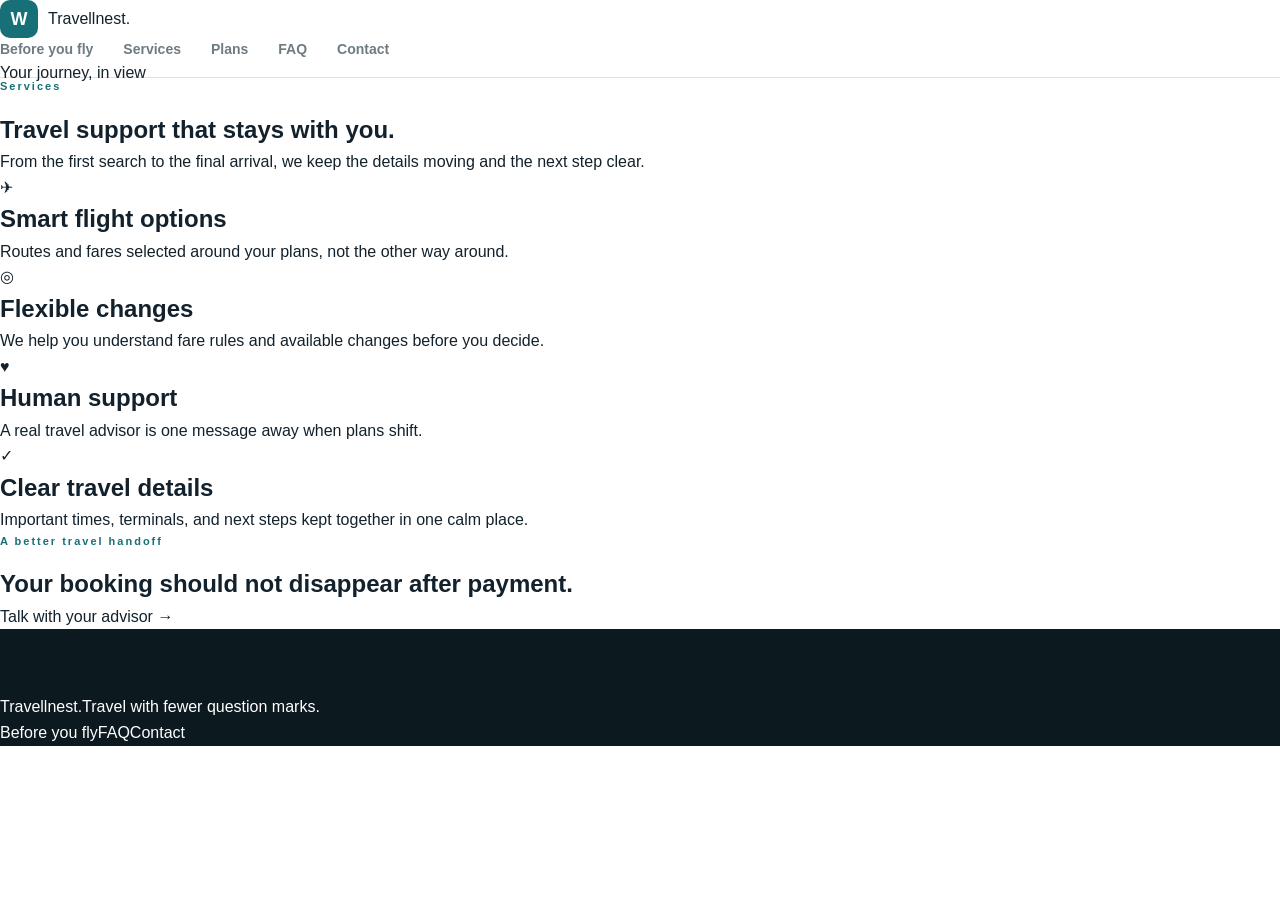
==== services.html @ ff6197b3 "TravelNest website" ====
<!DOCTYPE html>
<html lang="en"><head><meta charset="UTF-8" /><meta name="viewport" content="width=device-width, initial-scale=1.0" /><meta name="description" content="Travel support services from Travellnest." /><title>Services | Travellnest</title><link rel="preconnect" href="https://fonts.googleapis.com" /><link rel="preconnect" href="https://fonts.gstatic.com" crossorigin /><link href="https://fonts.googleapis.com/css2?family=DM+Mono:wght@400;500&family=Manrope:wght@400;500;600;700;800&display=swap" rel="stylesheet" /><link rel="stylesheet" href="style.css" /></head>
<body class="inner-page"><header class="site-header"><a class="brand" href="index.html"><span class="brand-mark">W</span><span>Travellnest<span class="brand-dot">.</span></span></a><nav class="header-nav" aria-label="Main navigation"><a href="check-in.html">Before you fly</a><a href="services.html">Services</a><a href="pricing.html">Plans</a><a href="faq.html">FAQ</a><a href="contact.html">Contact</a></nav><div class="header-note"><span class="live-dot"></span> Your journey, in view</div></header><main><section class="inner-hero section-shell"><p class="eyebrow dark-eyebrow">Services</p><h1>Travel support that stays with you.</h1><p>From the first search to the final arrival, we keep the details moving and the next step clear.</p></section><section class="service-page-grid section-shell"><article><span class="service-icon">&#9992;</span><h2>Smart flight options</h2><p>Routes and fares selected around your plans, not the other way around.</p></article><article><span class="service-icon">&#9678;</span><h2>Flexible changes</h2><p>We help you understand fare rules and available changes before you decide.</p></article><article><span class="service-icon">&#9829;</span><h2>Human support</h2><p>A real travel advisor is one message away when plans shift.</p></article><article><span class="service-icon">&#10003;</span><h2>Clear travel details</h2><p>Important times, terminals, and next steps kept together in one calm place.</p></article></section><section class="deep-callout"><div class="section-shell"><p class="eyebrow">A better travel handoff</p><h2>Your booking should not disappear after payment.</h2><a class="text-link" href="contact.html">Talk with your advisor <span>&#8594;</span></a></div></section></main><footer class="site-footer section-shell"><span>Travellnest<span class="brand-dot">.</span></span><span>Travel with fewer question marks.</span><nav><a href="check-in.html">Before you fly</a><a href="faq.html">FAQ</a><a href="contact.html">Contact</a></nav></footer></body></html>
---- style.css ----
/* =========================================================
ROOT
========================================================= */

:root {

--ink: #12212b;
--ink-light: #263943;
--muted: #6d7b83;

--paper: #ffffff;
--cream: #f6f3ed;
--soft: #eef3f4;

--line: #dce3e5;

--teal: #176f78;
--teal-dark: #10535b;
--teal-light: #dceff0;

--coral: #d96850;
--yellow: #e9c76b;

--green: #27805e;
--green-light: #e2f3eb;

--red: #b94d43;
--red-light: #f9e7e5;

--white: #ffffff;

--shadow:
0 20px 60px rgba(18, 33, 43, 0.08);

--radius: 18px;

}


/* =========================================================
RESET
========================================================= */

* {

box-sizing: border-box;

margin: 0;

padding: 0;

}


html {

scroll-behavior: smooth;

}


body {

font-family:
Arial,
Helvetica,
sans-serif;

color: var(--ink);

background: var(--paper);

line-height: 1.6;

}


img {

max-width: 100%;

display: block;

}


a {

color: inherit;

text-decoration: none;

}


button,
input {

font: inherit;

}


/* =========================================================
CONTAINER
========================================================= */

.container {

width: min(
1180px,
calc(100% - 40px)
);

margin: 0 auto;

}


/* =========================================================
HEADER
========================================================= */

.site-header {

height: 78px;

background: rgba(255, 255, 255, 0.96);

border-bottom: 1px solid var(--line);

position: sticky;

top: 0;

z-index: 100;

}


.header-inner {

height: 100%;

display: flex;

align-items: center;

justify-content: space-between;

gap: 30px;

position: relative;

}


.brand {

display: inline-flex;

align-items: center;

gap: 10px;

flex-shrink: 0;

}


.brand-mark {

width: 38px;

height: 38px;

display: flex;

align-items: center;

justify-content: center;

background: var(--teal);

color: var(--white);

font-size: 18px;

font-weight: 700;

border-radius: 10px;

}


.brand-text {

font-size: 18px;

font-weight: 700;

letter-spacing: -0.3px;

}


.header-nav {

display: flex;

align-items: center;

gap: 30px;

}


.header-nav a {

color: var(--muted);

font-size: 14px;

font-weight: 600;

transition: 0.2s ease;

}


.header-nav a:hover,
.header-nav a.active {

color: var(--teal);

}


.header-button {

background: var(--ink);

color: var(--white);

padding: 11px 18px;

border-radius: 9px;

font-size: 13px;

font-weight: 700;

transition: 0.2s ease;

}


.header-button:hover {

background: var(--teal);

}


/* =========================================================
MOBILE MENU BUTTON
========================================================= */

.mobile-menu-button {

display: none;

width: 42px;

height: 42px;

padding: 8px;

border: 1px solid var(--line);

border-radius: 10px;

background: var(--white);

align-items: center;

justify-content: center;

flex-direction: column;

gap: 5px;

cursor: pointer;

}


.mobile-menu-button span {

display: block;

width: 20px;

height: 2px;

border-radius: 2px;

background: var(--ink);

}


/* =========================================================
AIRPLANE BACKGROUND SECTIONS
========================================================= */

.airplane-bg {

position: relative;

background-size: cover;

background-position: center;

background-repeat: no-repeat;

overflow: hidden;

}


.airplane-bg::before {

content: "";

position: absolute;

inset: 0;

background:
rgba(255, 255, 255, 0.78);

z-index: 0;

}


.airplane-bg > .container {

position: relative;

z-index: 1;

}


.airplane-1 {

background-image:
url("imgs/airplane 1.png");

}


.airplane-2 {

background-image:
url("imgs/airplane 2.png");

}


.airplane-3 {

background-image:
url("imgs/airplane 3.png");

}


/* =========================================================
HERO
========================================================= */

.hero {

position: relative;

overflow: hidden;

background:
linear-gradient(
135deg,
rgba(237, 245, 245, 0.88) 0%,
rgba(248, 245, 239, 0.86) 60%,
rgba(244, 235, 228, 0.88) 100%
);

padding: 100px 0 90px;

}


.hero::before {

content: "";

position: absolute;

width: 500px;

height: 500px;

border-radius: 50%;

background:
rgba(23, 111, 120, 0.07);

right: -180px;

top: -180px;

}


.hero::after {

content: "";

position: absolute;

width: 300px;

height: 300px;

border-radius: 50%;

background:
rgba(217, 104, 80, 0.06);

left: -130px;

bottom: -150px;

}


.hero-grid {

display: grid;

grid-template-columns:
1.05fr
0.95fr;

align-items: center;

gap: 80px;

position: relative;

z-index: 2;

}


.eyebrow {

color: var(--teal);

font-size: 11px;

font-weight: 800;

letter-spacing: 2px;

margin-bottom: 15px;

}


.hero h1 {

max-width: 680px;

font-size: clamp(
48px,
6vw,
76px
);

line-height: 0.98;

letter-spacing: -3px;

font-weight: 800;

}


.hero h1 span {

color: var(--teal);

display: block;

}


.hero-description {

max-width: 570px;

color: var(--muted);

font-size: 17px;

margin-top: 26px;

}


/* =========================================================
TRACKING FORM
========================================================= */

.tracking-form {

margin-top: 35px;

max-width: 650px;

}


.tracking-form label {

display: block;

font-size: 12px;

font-weight: 800;

margin-bottom: 9px;

}


.tracking-input-row {

display: flex;

gap: 10px;

}


.tracking-input-row input {

flex: 1;

min-width: 0;

height: 56px;

padding: 0 17px;

border: 1px solid var(--line);

border-radius: 10px;

background: var(--white);

color: var(--ink);

outline: none;

box-shadow:
0 8px 25px rgba(18, 33, 43, 0.05);

}


.tracking-input-row input:focus {

border-color: var(--teal);

}


.tracking-input-row button {

height: 56px;

border: 0;

border-radius: 10px;

padding: 0 25px;

background: var(--teal);

color: var(--white);

font-weight: 700;

cursor: pointer;

transition: 0.2s ease;

}


.tracking-input-row button:hover {

background: var(--teal-dark);

}


.tracking-input-row button:disabled {

opacity: 0.6;

cursor: not-allowed;

}


.tracking-hint {

color: var(--muted);

font-size: 12px;

margin-top: 9px;

}


.tracking-message {

min-height: 20px;

margin-top: 8px;

font-size: 13px;

color: var(--red);

}


/* =========================================================
HERO VISUAL
========================================================= */

.hero-visual {

display: flex;

justify-content: center;

}


.hero-card {

width: min(
100%,
460px
);

background: var(--ink);

color: var(--white);

padding: 30px;

border-radius: 22px;

box-shadow:
0 30px 70px rgba(18, 33, 43, 0.2);

transform: rotate(2deg);

}


.hero-card-top {

display: flex;

justify-content: space-between;

align-items: center;

color: #b8c8cd;

font-size: 10px;

letter-spacing: 1.5px;

font-weight: 700;

}


.status-dot {

width: 9px;

height: 9px;

border-radius: 50%;

background: #57b98c;

box-shadow:
0 0 0 5px rgba(87, 185, 140, 0.12);

}


.hero-route {

display: grid;

grid-template-columns:
1fr
1.4fr
1fr;

align-items: center;

gap: 15px;

margin: 70px 0;

}


.hero-airport {

display: flex;

flex-direction: column;

}


.hero-airport:last-child {

text-align: right;

}


.hero-airport strong {

font-size: 36px;

line-height: 1;

}


.hero-airport span {

color: #94a7ad;

font-size: 11px;

margin-top: 8px;

}


.hero-plane {

display: flex;

flex-direction: column;

align-items: center;

gap: 9px;

}


.hero-plane span {

font-size: 22px;

}


.hero-line {

width: 100%;

height: 1px;

background:
repeating-linear-gradient(
to right,
#71858b 0,
#71858b 6px,
transparent 6px,
transparent 12px
);

}


.hero-card-footer {

display: flex;

justify-content: space-between;

color: #9eb0b5;

border-top:
1px solid rgba(255,255,255,0.12);

padding-top: 18px;

font-size: 11px;

}


/* =========================================================
QUICK SECTION
========================================================= */

.quick-section {

padding: 30px 0;

background: var(--white);

}


.quick-grid {

display: grid;

grid-template-columns:
repeat(3, 1fr);

gap: 16px;

}


.quick-card {

display: flex;

align-items: flex-start;

gap: 17px;

padding: 24px;

border: 1px solid var(--line);

border-radius: 14px;

background: var(--white);

transition: 0.2s ease;

}


.quick-card:hover {

transform: translateY(-3px);

border-color: var(--teal);

box-shadow: var(--shadow);

}


.quick-icon {

width: 43px;

height: 43px;

flex-shrink: 0;

border-radius: 11px;

display: flex;

align-items: center;

justify-content: center;

background: var(--teal-light);

color: var(--teal);

font-weight: 800;

}


.quick-card h3 {

font-size: 15px;

margin-bottom: 4px;

}


.quick-card p {

color: var(--muted);

font-size: 12px;

line-height: 1.5;

}


/* =========================================================
GENERAL SECTIONS
========================================================= */

.tracking-section,
.before-section,
.services-section,
.journey-info-section,
.faq-section,
.contact-section {

padding: 100px 0;

}


.section-heading {

max-width: 700px;

margin-bottom: 45px;

}


.section-heading.centered {

text-align: center;

margin-left: auto;

margin-right: auto;

}


.section-heading h2 {

font-size: clamp(
34px,
4vw,
50px
);

line-height: 1.05;

letter-spacing: -1.8px;

}


.section-heading p {

color: var(--muted);

margin-top: 15px;

font-size: 15px;

}


/* =========================================================
EMPTY TRACKING
========================================================= */

.tracking-empty {

padding: 75px 30px;

border: 1px dashed #cbd7da;

border-radius: var(--radius);

text-align: center;

background: #fafcfc;

}


.empty-icon {

width: 60px;

height: 60px;

margin: 0 auto 18px;

border-radius: 50%;

background: var(--teal-light);

color: var(--teal);

display: flex;

align-items: center;

justify-content: center;

font-size: 23px;

}


.tracking-empty h3 {

font-size: 22px;

}


.tracking-empty p {

max-width: 430px;

margin: 8px auto 18px;

color: var(--muted);

font-size: 14px;

}


.tracking-empty a {

color: var(--teal);

font-size: 13px;

font-weight: 700;

}


/* =========================================================
FLIGHT RESULT
========================================================= */

.flight-result {

border: 1px solid var(--line);

border-radius: 20px;

overflow: hidden;

background: var(--white);

box-shadow: var(--shadow);

}


.hidden {

display: none !important;

}


.flight-result-header {

padding: 30px;

display: flex;

align-items: center;

justify-content: space-between;

gap: 25px;

background: var(--ink);

color: var(--white);

}


.result-label {

display: block;

color: var(--teal);

font-size: 10px;

letter-spacing: 1.7px;

font-weight: 800;

margin-bottom: 7px;

}


.flight-result-header .result-label {

color: #9bc5c9;

}


.flight-result-header h3 {

font-size: 25px;

}


.flight-result-header p {

color: #93a8ae;

font-size: 12px;

margin-top: 3px;

}


.flight-status {

padding: 9px 15px;

border-radius: 50px;

background: rgba(255,255,255,0.1);

color: #c7dbde;

font-size: 11px;

font-weight: 800;

text-transform: uppercase;

letter-spacing: 0.8px;

}


/* =========================================================
ROUTE CARD
========================================================= */

.flight-route-card {

display: grid;

grid-template-columns:
1fr
1.3fr
1fr;

align-items: center;

gap: 25px;

padding: 45px 35px;

border-bottom: 1px solid var(--line);

}


.route-location {

display: flex;

flex-direction: column;

}


.route-location-right {

text-align: right;

}


.route-label {

color: var(--muted);

font-size: 10px;

font-weight: 800;

letter-spacing: 1.5px;

margin-bottom: 5px;

}


.route-location strong {

font-size: 32px;

line-height: 1;

}


.route-location span:last-child {

color: var(--muted);

font-size: 12px;

margin-top: 8px;

}


.route-middle {

text-align: center;

}


.route-line {

position: relative;

height: 30px;

display: flex;

align-items: center;

}


.route-line::before {

content: "";

position: absolute;

left: 0;

right: 0;

height: 1px;

background:
repeating-linear-gradient(
to right,
#a9b7bb 0,
#a9b7bb 6px,
transparent 6px,
transparent 12px
);

}


.route-plane {

position: relative;

z-index: 1;

background: var(--white);

padding: 0 10px;

font-size: 19px;

}


.route-middle > span:last-child {

color: var(--muted);

font-size: 11px;

font-weight: 700;

}


/* =========================================================
FLIGHT INFORMATION
========================================================= */

.flight-information {

display: grid;

grid-template-columns:
repeat(4, 1fr);

border-bottom: 1px solid var(--line);

}


.information-item {

padding: 23px 25px;

border-right: 1px solid var(--line);

border-bottom: 1px solid var(--line);

}


.information-item:nth-child(4n) {

border-right: 0;

}


.information-item span {

display: block;

color: var(--muted);

font-size: 10px;

text-transform: uppercase;

letter-spacing: 1px;

margin-bottom: 5px;

}


.information-item strong {

display: block;

font-size: 14px;

word-break: break-word;

}


/* =========================================================
JOURNEY
========================================================= */

.journey-section {

padding: 35px;

border-bottom: 1px solid var(--line);

}


.journey-heading {

display: flex;

justify-content: space-between;

align-items: flex-end;

gap: 20px;

margin-bottom: 35px;

}


.journey-heading h3 {

font-size: 22px;

}


.journey-heading > span {

color: var(--muted);

font-size: 11px;

}


.journey-progress {

position: relative;

display: grid;

grid-template-columns:
repeat(3, 1fr);

gap: 15px;

}


.progress-line {

position: absolute;

top: 18px;

left: 16%;

right: 16%;

height: 2px;

background: var(--line);

}


.progress-step {

position: relative;

z-index: 2;

display: flex;

align-items: center;

flex-direction: column;

text-align: center;

}


.progress-circle {

width: 36px;

height: 36px;

border-radius: 50%;

background: var(--soft);

border: 3px solid var(--white);

box-shadow:
0 0 0 1px var(--line);

display: flex;

align-items: center;

justify-content: center;

font-size: 11px;

font-weight: 800;

color: var(--muted);

margin-bottom: 10px;

}


.progress-step span {

color: var(--muted);

font-size: 11px;

font-weight: 700;

}


.progress-step.active .progress-circle {

background: var(--teal);

color: var(--white);

box-shadow:
0 0 0 1px var(--teal);

}


.progress-step.active span {

color: var(--teal);

}


.progress-step.completed .progress-circle {

background: var(--green);

color: var(--white);

box-shadow:
0 0 0 1px var(--green);

}


.progress-step.completed span {

color: var(--green);

}


/* =========================================================
ERROR
========================================================= */

.flight-error {

margin: 30px 35px;

padding: 22px;

border: 1px solid #efc6c1;

border-radius: 13px;

background: var(--red-light);

display: flex;

gap: 15px;

}


.error-icon {

width: 35px;

height: 35px;

flex-shrink: 0;

display: flex;

align-items: center;

justify-content: center;

border-radius: 50%;

background: var(--red);

color: var(--white);

font-weight: 800;

}


.flight-error span {

color: var(--red);

font-size: 10px;

letter-spacing: 1px;

font-weight: 800;

}


.flight-error h3 {

font-size: 17px;

margin: 2px 0 4px;

}


.flight-error p {

color: #704b47;

font-size: 13px;

}


/* =========================================================
TIMELINE
========================================================= */

.timeline-section {

padding: 35px;

}


.tracking-timeline {

border-left: 2px solid var(--line);

margin-left: 7px;

padding-left: 28px;

}


.timeline-item {

position: relative;

padding-bottom: 25px;

}


.timeline-item:last-child {

padding-bottom: 0;

}


.timeline-item::before {

content: "";

position: absolute;

width: 10px;

height: 10px;

border-radius: 50%;

background: var(--teal);

left: -34px;

top: 5px;

box-shadow:
0 0 0 4px var(--white),
0 0 0 5px var(--teal);

}


.timeline-item strong {

display: block;

font-size: 14px;

}


.timeline-item span {

color: var(--muted);

font-size: 11px;

}


.timeline-item p {

color: var(--muted);

font-size: 12px;

margin-top: 4px;

}


.timeline-empty {

color: var(--muted);

font-size: 13px;

}


/* =========================================================
POPULAR FLIGHTS
========================================================= */

.popular-section {

padding:
100px 0;

background:
var(--white);

}


.section-heading {

margin-bottom:
40px;

}


.section-eyebrow {

display:
block;

margin-bottom:
12px;

color:
var(--teal);

font-size:
12px;

font-weight:
800;

letter-spacing:
2px;

}


.section-heading h2 {

font-size:
clamp(
32px,
4vw,
48px
);

line-height:
1.05;

letter-spacing:
-1.5px;

}


.section-heading > p {

max-width:
580px;

margin-top:
12px;

color:
var(--muted);

}


.popular-heading {

display:
flex;

justify-content:
space-between;

align-items:
flex-end;

gap:
40px;

}


.popular-heading > p {

max-width:
390px;

margin-bottom:
5px;

}


.popular-grid {

display:
flex;

gap:
18px;

overflow-x:
auto;

padding:
5px 0 15px;

scroll-snap-type:
x mandatory;

scrollbar-width:
none;

}


.popular-grid::-webkit-scrollbar {

display:
none;

}


.destination-card {

position:
relative;

flex:
0 0 270px;

height:
330px;

overflow:
hidden;

border-radius:
18px;

background:
var(--ink);

scroll-snap-align:
start;

}


.destination-card img {

width:
100%;

height:
100%;

object-fit:
cover;

transition:
transform 0.45s ease;

}


.destination-card:hover img {

transform:
scale(1.07);

}


.destination-card::after {

content:
"";

position:
absolute;

inset:
0;

background:
linear-gradient(
to top,
rgba(
10,
22,
28,
0.90
),
rgba(
10,
22,
28,
0.08
) 65%
);

}


.destination-overlay {

position:
absolute;

z-index:
2;

left:
23px;

right:
23px;

bottom:
22px;

color:
var(--white);

}


.destination-overlay span {

display:
block;

margin-bottom:
6px;

color:
#c8e1e3;

font-size:
10px;

font-weight:
800;

letter-spacing:
1.3px;

text-transform:
uppercase;

}


.destination-overlay strong {

display:
block;

font-size:
21px;

line-height:
1.2;

}


/* =========================================================
BEFORE YOU FLY
========================================================= */

.before-section {

background-color: var(--cream);

}


.before-section::before {

background:
rgba(246, 243, 237, 0.76);

}


.before-grid {

display: grid;

grid-template-columns:
repeat(4, 1fr);

gap: 18px;

}


.before-card {

background: rgba(255, 255, 255, 0.94);

border: 1px solid var(--line);

border-radius: 15px;

padding: 27px;

backdrop-filter: blur(3px);

}


.card-number {

color: var(--coral);

font-size: 11px;

font-weight: 800;

}


.before-card h3 {

font-size: 19px;

margin: 28px 0 9px;

}


.before-card p {

color: var(--muted);

font-size: 13px;

line-height: 1.6;

}


.before-card a {

display: inline-block;

margin-top: 22px;

color: var(--teal);

font-size: 12px;

font-weight: 800;

}


/* =========================================================
SERVICES
========================================================= */

.services-section {

background-color: var(--white);

}


.services-section::before {

background:
rgba(255, 255, 255, 0.82);

}


.services-layout {

display: grid;

grid-template-columns:
0.8fr
1.2fr;

gap: 100px;

}


.services-intro h2 {

font-size: clamp(
34px,
4vw,
52px
);

line-height: 1.05;

letter-spacing: -1.8px;

}


.services-intro p {

color: var(--muted);

max-width: 450px;

margin: 18px 0 28px;

font-size: 14px;

}


.primary-button {

display: inline-flex;

background: var(--teal);

color: var(--white);

padding: 13px 20px;

border-radius: 9px;

font-size: 12px;

font-weight: 700;

}


.service-item {

display: grid;

grid-template-columns: 55px 1fr;

gap: 20px;

padding: 25px 0;

border-bottom: 1px solid var(--line);

}


.service-item:first-child {

border-top: 1px solid var(--line);

}


.service-number {

color: var(--coral);

font-size: 11px;

font-weight: 800;

}


.service-item h3 {

font-size: 18px;

margin-bottom: 5px;

}


.service-item p {

color: var(--muted);

font-size: 13px;

max-width: 570px;

}


/* =========================================================
JOURNEY INFORMATION
========================================================= */

.journey-info-section {

background: var(--ink);

color: var(--white);

}


.journey-info-card {

display: grid;

grid-template-columns:
0.9fr
1.1fr;

gap: 100px;

align-items: center;

}


.journey-info-content .eyebrow {

color: #9bc5c9;

}


.journey-info-content h2 {

font-size: clamp(
35px,
4vw,
53px
);

line-height: 1.05;

letter-spacing: -2px;

}


.journey-info-content p {

color: #a6b6bb;

max-width: 500px;

margin-top: 20px;

font-size: 14px;

}


.journey-info-list {

border-top:
1px solid rgba(255,255,255,0.12);

}


.journey-info-item {

display: grid;

grid-template-columns: 45px 1fr;

gap: 15px;

padding: 23px 0;

border-bottom:
1px solid rgba(255,255,255,0.12);

}


.journey-info-item > span {

color: #83b6bb;

font-size: 11px;

font-weight: 800;

}


.journey-info-item strong {

font-size: 16px;

}


.journey-info-item p {

color: #91a4aa;

font-size: 12px;

margin-top: 3px;

}


/* =========================================================
FAQ
========================================================= */

.faq-section {

background: var(--cream);

}


.faq-list {

max-width: 850px;

margin: 0 auto;

}


.faq-item {

background: var(--white);

border: 1px solid var(--line);

margin-bottom: 10px;

border-radius: 11px;

overflow: hidden;

}


.faq-item summary {

cursor: pointer;

padding: 20px 23px;

font-size: 14px;

font-weight: 700;

list-style: none;

position: relative;

padding-right: 50px;

}


.faq-item summary::-webkit-details-marker {

display: none;

}


.faq-item summary::after {

content: "+";

position: absolute;

right: 22px;

top: 17px;

color: var(--teal);

font-size: 20px;

font-weight: 400;

}


.faq-item[open] summary::after {

content: "−";

}


.faq-item p {

color: var(--muted);

font-size: 13px;

padding:
0 23px
22px;

}


/* =========================================================
CONTACT
========================================================= */

.contact-section {

background: var(--white);

}


.contact-card {

padding: 55px;

border-radius: 20px;

background:
linear-gradient(
135deg,
#edf5f5,
#f7f0e8
);

display: flex;

justify-content: space-between;

align-items: center;

gap: 50px;

}


.contact-card h2 {

max-width: 650px;

font-size: clamp(
34px,
4vw,
52px
);

line-height: 1.05;

letter-spacing: -2px;

}


.contact-card p {

color: var(--muted);

max-width: 600px;

margin-top: 15px;

font-size: 14px;

}


.contact-actions {

display: flex;

flex-direction: column;

align-items: flex-start;

gap: 15px;

flex-shrink: 0;

}


.contact-button {

background: var(--teal);

color: var(--white);

padding: 14px 21px;

border-radius: 9px;

font-size: 12px;

font-weight: 700;

}


.contact-link {

color: var(--teal);

font-size: 12px;

font-weight: 700;

}


/* =========================================================
FOOTER
========================================================= */

.site-footer {

background: #0c191f;

color: var(--white);

padding-top: 65px;

}


.footer-inner {

display: grid;

grid-template-columns:
1fr
0.7fr;

gap: 80px;

padding-bottom: 50px;

}


.footer-brand p {

max-width: 350px;

color: #82959b;

font-size: 12px;

margin-top: 17px;

}


.footer-links {

display: grid;

grid-template-columns:
repeat(2, 1fr);

gap: 30px;

}


.footer-links div {

display: flex;

flex-direction: column;

gap: 9px;

}


.footer-links strong {

font-size: 11px;

letter-spacing: 1px;

text-transform: uppercase;

margin-bottom: 5px;

}


.footer-links a {

color: #82959b;

font-size: 12px;

}


.footer-links a:hover {

color: var(--white);

}


.footer-bottom {

border-top:
1px solid rgba(255,255,255,0.1);

padding:
20px 0;

display: flex;

justify-content: space-between;

color: #64777d;

font-size: 10px;

}


/* =========================================================
FLIGHT ACCESS POPUP
========================================================= */

.flight-popup {

position: fixed;

inset: 0;

z-index: 9999;

display: flex;

align-items: center;

justify-content: center;

padding: 20px;

}


.flight-popup.hidden {

display: none;

}


.flight-popup-overlay {

position: absolute;

inset: 0;

background: rgba(
0,
0,
0,
0.55
);

}


.flight-popup-card {

position: relative;

z-index: 2;

width: min(
440px,
100%
);

padding: 38px 32px;

background: #ffffff;

border-radius: 20px;

text-align: center;

box-shadow:
0 25px 70px
rgba(
0,
0,
0,
0.22
);

}


.flight-popup-close {

position: absolute;

top: 14px;

right: 16px;

width: 36px;

height: 36px;

border: 0;

border-radius: 50%;

background: #f2f4f6;

color: #333;

font-size: 24px;

line-height: 1;

cursor: pointer;

}


.flight-popup-icon {

width: 64px;

height: 64px;

margin: 0 auto 18px;

display: flex;

align-items: center;

justify-content: center;

border-radius: 50%;

background: #eef5f8;

font-size: 28px;

}


.flight-popup-label {

display: block;

margin-bottom: 8px;

font-size: 12px;

font-weight: 700;

letter-spacing: 1.5px;

color: #2f5f77;

}


.flight-popup-card h2 {

margin: 0 0 12px;

font-size: 26px;

line-height: 1.2;

color: #17212b;

}


.flight-popup-card p {

margin: 0 auto 24px;

max-width: 350px;

font-size: 15px;

line-height: 1.6;

color: #66727d;

}


.flight-popup-button {

width: 100%;

padding: 13px 20px;

border: 0;

border-radius: 10px;

background: #2f5f77;

color: #ffffff;

font-size: 15px;

font-weight: 700;

cursor: pointer;

}


/* =========================================================
MOBILE
========================================================= */

@media (max-width: 950px) {

.header-nav {

display: none;

position: absolute;

top: calc(100% + 1px);

left: 0;

right: 0;

padding: 12px 14px;

background: var(--white);

border-bottom: 1px solid var(--line);

box-shadow:
0 15px 30px rgba(18, 33, 43, 0.08);

flex-direction: column;

align-items: stretch;

gap: 3px;

}


.header-nav.mobile-open {

display: flex;

}


.header-nav a {

padding: 13px 12px;

border-radius: 8px;

}


.header-nav a:hover {

background: var(--soft);

}


.mobile-menu-button {

display: flex;

}


.hero-grid {

grid-template-columns: 1fr;

gap: 55px;

}


.hero-content {

text-align: center;

}


.hero-description,
.tracking-form {

margin-left: auto;

margin-right: auto;

}


.hero-visual {

padding: 0 20px;

}


.quick-grid {

grid-template-columns: 1fr;

}


.before-grid {

grid-template-columns:
repeat(2, 1fr);

}


.services-layout {

grid-template-columns: 1fr;

gap: 50px;

}


.journey-info-card {

grid-template-columns: 1fr;

gap: 50px;

}


.contact-card {

flex-direction: column;

align-items: flex-start;

}

}


@media (max-width: 700px) {

.container {

width: min(
100% - 28px,
1180px
);

}


.site-header {

height: 68px;

}


.header-button {

display: none;

}


.brand-text {

font-size: 16px;

}


.hero {

padding: 70px 0;

}


.hero h1 {

font-size: 48px;

letter-spacing: -2px;

}


.tracking-input-row {

flex-direction: column;

}


.tracking-input-row input {

height: 64px;

padding:
0 18px;

font-size: 16px;

}


.tracking-input-row button {

width: 100%;

height: 64px;

font-size: 15px;

}


.hero-card {

padding: 23px;

}


.hero-route {

margin: 50px 0;

}


.hero-airport strong {

font-size: 28px;

}


.tracking-section,
.before-section,
.services-section,
.journey-info-section,
.faq-section,
.contact-section {

padding: 70px 0;

}


.flight-result-header {

align-items: flex-start;

flex-direction: column;

}


.flight-route-card {

grid-template-columns: 1fr;

text-align: center;

}


.route-location,
.route-location-right {

align-items: center;

text-align: center;

}


.flight-information {

grid-template-columns:
repeat(2, 1fr);

}


.information-item:nth-child(2n) {

border-right: 0;

}


.information-item {

padding: 19px;

}


.journey-section,
.timeline-section {

padding: 25px 20px;

}


.journey-heading {

align-items: flex-start;

flex-direction: column;

}


.flight-error {

margin: 25px 20px;

}


.before-grid {

grid-template-columns: 1fr;

}


.contact-card {

padding: 35px 25px;

}


.footer-inner {

grid-template-columns: 1fr;

gap: 40px;

}


.footer-bottom {

flex-direction: column;

gap: 8px;

}

}


@media (max-width: 430px) {

.header-button {

display: none;

}


.hero h1 {

font-size: 42px;

}


.flight-information {

grid-template-columns: 1fr;

}


.information-item,
.information-item:nth-child(2n),
.information-item:nth-child(4n) {

border-right: 0;

}


.journey-progress {

gap: 5px;

}


.progress-step span {

font-size: 9px;

}

}
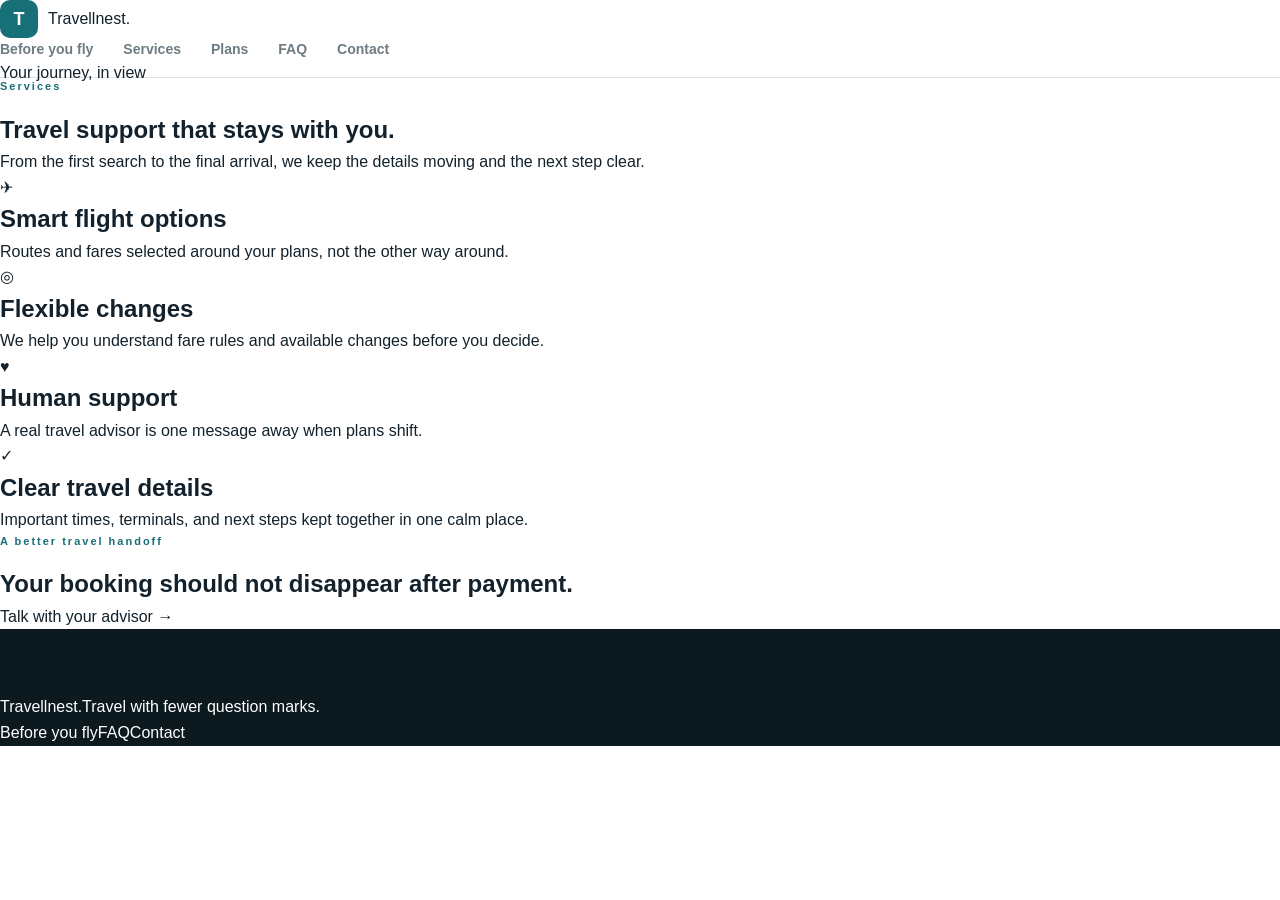
==== commit a0f63d1a: "Update flight website and favicon" ====
--- a/services.html
+++ b/services.html
@@ -1,3 +1,3 @@
 <!DOCTYPE html>
 <html lang="en"><head><meta charset="UTF-8" /><meta name="viewport" content="width=device-width, initial-scale=1.0" /><meta name="description" content="Travel support services from Travellnest." /><title>Services | Travellnest</title><link rel="preconnect" href="https://fonts.googleapis.com" /><link rel="preconnect" href="https://fonts.gstatic.com" crossorigin /><link href="https://fonts.googleapis.com/css2?family=DM+Mono:wght@400;500&family=Manrope:wght@400;500;600;700;800&display=swap" rel="stylesheet" /><link rel="stylesheet" href="style.css" /></head>
-<body class="inner-page"><header class="site-header"><a class="brand" href="index.html"><span class="brand-mark">W</span><span>Travellnest<span class="brand-dot">.</span></span></a><nav class="header-nav" aria-label="Main navigation"><a href="check-in.html">Before you fly</a><a href="services.html">Services</a><a href="pricing.html">Plans</a><a href="faq.html">FAQ</a><a href="contact.html">Contact</a></nav><div class="header-note"><span class="live-dot"></span> Your journey, in view</div></header><main><section class="inner-hero section-shell"><p class="eyebrow dark-eyebrow">Services</p><h1>Travel support that stays with you.</h1><p>From the first search to the final arrival, we keep the details moving and the next step clear.</p></section><section class="service-page-grid section-shell"><article><span class="service-icon">&#9992;</span><h2>Smart flight options</h2><p>Routes and fares selected around your plans, not the other way around.</p></article><article><span class="service-icon">&#9678;</span><h2>Flexible changes</h2><p>We help you understand fare rules and available changes before you decide.</p></article><article><span class="service-icon">&#9829;</span><h2>Human support</h2><p>A real travel advisor is one message away when plans shift.</p></article><article><span class="service-icon">&#10003;</span><h2>Clear travel details</h2><p>Important times, terminals, and next steps kept together in one calm place.</p></article></section><section class="deep-callout"><div class="section-shell"><p class="eyebrow">A better travel handoff</p><h2>Your booking should not disappear after payment.</h2><a class="text-link" href="contact.html">Talk with your advisor <span>&#8594;</span></a></div></section></main><footer class="site-footer section-shell"><span>Travellnest<span class="brand-dot">.</span></span><span>Travel with fewer question marks.</span><nav><a href="check-in.html">Before you fly</a><a href="faq.html">FAQ</a><a href="contact.html">Contact</a></nav></footer></body></html>
+<body class="inner-page"><header class="site-header"><a class="brand" href="index.html"><span class="brand-mark">T</span><span>Travellnest<span class="brand-dot">.</span></span></a><nav class="header-nav" aria-label="Main navigation"><a href="check-in.html">Before you fly</a><a href="services.html">Services</a><a href="pricing.html">Plans</a><a href="faq.html">FAQ</a><a href="contact.html">Contact</a></nav><div class="header-note"><span class="live-dot"></span> Your journey, in view</div></header><main><section class="inner-hero section-shell"><p class="eyebrow dark-eyebrow">Services</p><h1>Travel support that stays with you.</h1><p>From the first search to the final arrival, we keep the details moving and the next step clear.</p></section><section class="service-page-grid section-shell"><article><span class="service-icon">&#9992;</span><h2>Smart flight options</h2><p>Routes and fares selected around your plans, not the other way around.</p></article><article><span class="service-icon">&#9678;</span><h2>Flexible changes</h2><p>We help you understand fare rules and available changes before you decide.</p></article><article><span class="service-icon">&#9829;</span><h2>Human support</h2><p>A real travel advisor is one message away when plans shift.</p></article><article><span class="service-icon">&#10003;</span><h2>Clear travel details</h2><p>Important times, terminals, and next steps kept together in one calm place.</p></article></section><section class="deep-callout"><div class="section-shell"><p class="eyebrow">A better travel handoff</p><h2>Your booking should not disappear after payment.</h2><a class="text-link" href="contact.html">Talk with your advisor <span>&#8594;</span></a></div></section></main><footer class="site-footer section-shell"><span>Travellnest<span class="brand-dot">.</span></span><span>Travel with fewer question marks.</span><nav><a href="check-in.html">Before you fly</a><a href="faq.html">FAQ</a><a href="contact.html">Contact</a></nav></footer></body></html>
--- a/style.css
+++ b/style.css
@@ -354,14 +354,6 @@
 }
 
 
-.airplane-1 {
-
-background-image:
-url("imgs/airplane 1.png");
-
-}
-
-
 .airplane-2 {
 
 background-image:
@@ -379,91 +371,9 @@
 
 
 /* =========================================================
-HERO
+EYEBROW
 ========================================================= */
 
-.hero {
-
-position: relative;
-
-overflow: hidden;
-
-background:
-linear-gradient(
-135deg,
-rgba(237, 245, 245, 0.88) 0%,
-rgba(248, 245, 239, 0.86) 60%,
-rgba(244, 235, 228, 0.88) 100%
-);
-
-padding: 100px 0 90px;
-
-}
-
-
-.hero::before {
-
-content: "";
-
-position: absolute;
-
-width: 500px;
-
-height: 500px;
-
-border-radius: 50%;
-
-background:
-rgba(23, 111, 120, 0.07);
-
-right: -180px;
-
-top: -180px;
-
-}
-
-
-.hero::after {
-
-content: "";
-
-position: absolute;
-
-width: 300px;
-
-height: 300px;
-
-border-radius: 50%;
-
-background:
-rgba(217, 104, 80, 0.06);
-
-left: -130px;
-
-bottom: -150px;
-
-}
-
-
-.hero-grid {
-
-display: grid;
-
-grid-template-columns:
-1.05fr
-0.95fr;
-
-align-items: center;
-
-gap: 80px;
-
-position: relative;
-
-z-index: 2;
-
-}
-
-
 .eyebrow {
 
 color: var(--teal);
@@ -475,47 +385,6 @@
 letter-spacing: 2px;
 
 margin-bottom: 15px;
-
-}
-
-
-.hero h1 {
-
-max-width: 680px;
-
-font-size: clamp(
-48px,
-6vw,
-76px
-);
-
-line-height: 0.98;
-
-letter-spacing: -3px;
-
-font-weight: 800;
-
-}
-
-
-.hero h1 span {
-
-color: var(--teal);
-
-display: block;
-
-}
-
-
-.hero-description {
-
-max-width: 570px;
-
-color: var(--muted);
-
-font-size: 17px;
-
-margin-top: 26px;
 
 }
 
@@ -651,61 +520,6 @@
 }
 
 
-/* =========================================================
-HERO VISUAL
-========================================================= */
-
-.hero-visual {
-
-display: flex;
-
-justify-content: center;
-
-}
-
-
-.hero-card {
-
-width: min(
-100%,
-460px
-);
-
-background: var(--ink);
-
-color: var(--white);
-
-padding: 30px;
-
-border-radius: 22px;
-
-box-shadow:
-0 30px 70px rgba(18, 33, 43, 0.2);
-
-transform: rotate(2deg);
-
-}
-
-
-.hero-card-top {
-
-display: flex;
-
-justify-content: space-between;
-
-align-items: center;
-
-color: #b8c8cd;
-
-font-size: 10px;
-
-letter-spacing: 1.5px;
-
-font-weight: 700;
-
-}
-
-
 .status-dot {
 
 width: 9px;
@@ -718,116 +532,6 @@
 
 box-shadow:
 0 0 0 5px rgba(87, 185, 140, 0.12);
-
-}
-
-
-.hero-route {
-
-display: grid;
-
-grid-template-columns:
-1fr
-1.4fr
-1fr;
-
-align-items: center;
-
-gap: 15px;
-
-margin: 70px 0;
-
-}
-
-
-.hero-airport {
-
-display: flex;
-
-flex-direction: column;
-
-}
-
-
-.hero-airport:last-child {
-
-text-align: right;
-
-}
-
-
-.hero-airport strong {
-
-font-size: 36px;
-
-line-height: 1;
-
-}
-
-
-.hero-airport span {
-
-color: #94a7ad;
-
-font-size: 11px;
-
-margin-top: 8px;
-
-}
-
-
-.hero-plane {
-
-display: flex;
-
-flex-direction: column;
-
-align-items: center;
-
-gap: 9px;
-
-}
-
-
-.hero-plane span {
-
-font-size: 22px;
-
-}
-
-
-.hero-line {
-
-width: 100%;
-
-height: 1px;
-
-background:
-repeating-linear-gradient(
-to right,
-#71858b 0,
-#71858b 6px,
-transparent 6px,
-transparent 12px
-);
-
-}
-
-
-.hero-card-footer {
-
-display: flex;
-
-justify-content: space-between;
-
-color: #9eb0b5;
-
-border-top:
-1px solid rgba(255,255,255,0.12);
-
-padding-top: 18px;
-
-font-size: 11px;
 
 }
 
@@ -2881,147 +2585,118 @@
 
 
 /* =========================================================
+TABLET / MOBILE NAVIGATION
+========================================================= */
+
+@media (max-width: 950px) {
+
+.header-nav {
+
+display: none;
+
+position: absolute;
+
+top: calc(100% + 1px);
+
+left: 0;
+
+right: 0;
+
+padding: 12px 14px;
+
+background: var(--white);
+
+border-bottom: 1px solid var(--line);
+
+box-shadow:
+0 15px 30px rgba(18, 33, 43, 0.08);
+
+flex-direction: column;
+
+align-items: stretch;
+
+gap: 3px;
+
+}
+
+
+.header-nav.mobile-open {
+
+display: flex;
+
+}
+
+
+.header-nav a {
+
+padding: 13px 12px;
+
+border-radius: 8px;
+
+}
+
+
+.header-nav a:hover {
+
+background: var(--soft);
+
+}
+
+
+.mobile-menu-button {
+
+display: flex;
+
+}
+
+
+.quick-grid {
+
+grid-template-columns: 1fr;
+
+}
+
+
+.before-grid {
+
+grid-template-columns:
+repeat(2, 1fr);
+
+}
+
+
+.services-layout {
+
+grid-template-columns: 1fr;
+
+gap: 50px;
+
+}
+
+
+.journey-info-card {
+
+grid-template-columns: 1fr;
+
+gap: 50px;
+
+}
+
+
+.contact-card {
+
+flex-direction: column;
+
+align-items: flex-start;
+
+}
+
+}
+
+
+/* =========================================================
 MOBILE
 ========================================================= */
-
-@media (max-width: 950px) {
-
-.header-nav {
-
-display: none;
-
-position: absolute;
-
-top: calc(100% + 1px);
-
-left: 0;
-
-right: 0;
-
-padding: 12px 14px;
-
-background: var(--white);
-
-border-bottom: 1px solid var(--line);
-
-box-shadow:
-0 15px 30px rgba(18, 33, 43, 0.08);
-
-flex-direction: column;
-
-align-items: stretch;
-
-gap: 3px;
-
-}
-
-
-.header-nav.mobile-open {
-
-display: flex;
-
-}
-
-
-.header-nav a {
-
-padding: 13px 12px;
-
-border-radius: 8px;
-
-}
-
-
-.header-nav a:hover {
-
-background: var(--soft);
-
-}
-
-
-.mobile-menu-button {
-
-display: flex;
-
-}
-
-
-.hero-grid {
-
-grid-template-columns: 1fr;
-
-gap: 55px;
-
-}
-
-
-.hero-content {
-
-text-align: center;
-
-}
-
-
-.hero-description,
-.tracking-form {
-
-margin-left: auto;
-
-margin-right: auto;
-
-}
-
-
-.hero-visual {
-
-padding: 0 20px;
-
-}
-
-
-.quick-grid {
-
-grid-template-columns: 1fr;
-
-}
-
-
-.before-grid {
-
-grid-template-columns:
-repeat(2, 1fr);
-
-}
-
-
-.services-layout {
-
-grid-template-columns: 1fr;
-
-gap: 50px;
-
-}
-
-
-.journey-info-card {
-
-grid-template-columns: 1fr;
-
-gap: 50px;
-
-}
-
-
-.contact-card {
-
-flex-direction: column;
-
-align-items: flex-start;
-
-}
-
-}
-
 
 @media (max-width: 700px) {
 
@@ -3056,22 +2731,6 @@
 }
 
 
-.hero {
-
-padding: 70px 0;
-
-}
-
-
-.hero h1 {
-
-font-size: 48px;
-
-letter-spacing: -2px;
-
-}
-
-
 .tracking-input-row {
 
 flex-direction: column;
@@ -3098,27 +2757,6 @@
 height: 64px;
 
 font-size: 15px;
-
-}
-
-
-.hero-card {
-
-padding: 23px;
-
-}
-
-
-.hero-route {
-
-margin: 50px 0;
-
-}
-
-
-.hero-airport strong {
-
-font-size: 28px;
 
 }
 
@@ -3243,18 +2881,15 @@
 }
 
 
+/* =========================================================
+SMALL MOBILE
+========================================================= */
+
 @media (max-width: 430px) {
 
 .header-button {
 
 display: none;
-
-}
-
-
-.hero h1 {
-
-font-size: 42px;
 
 }
 
